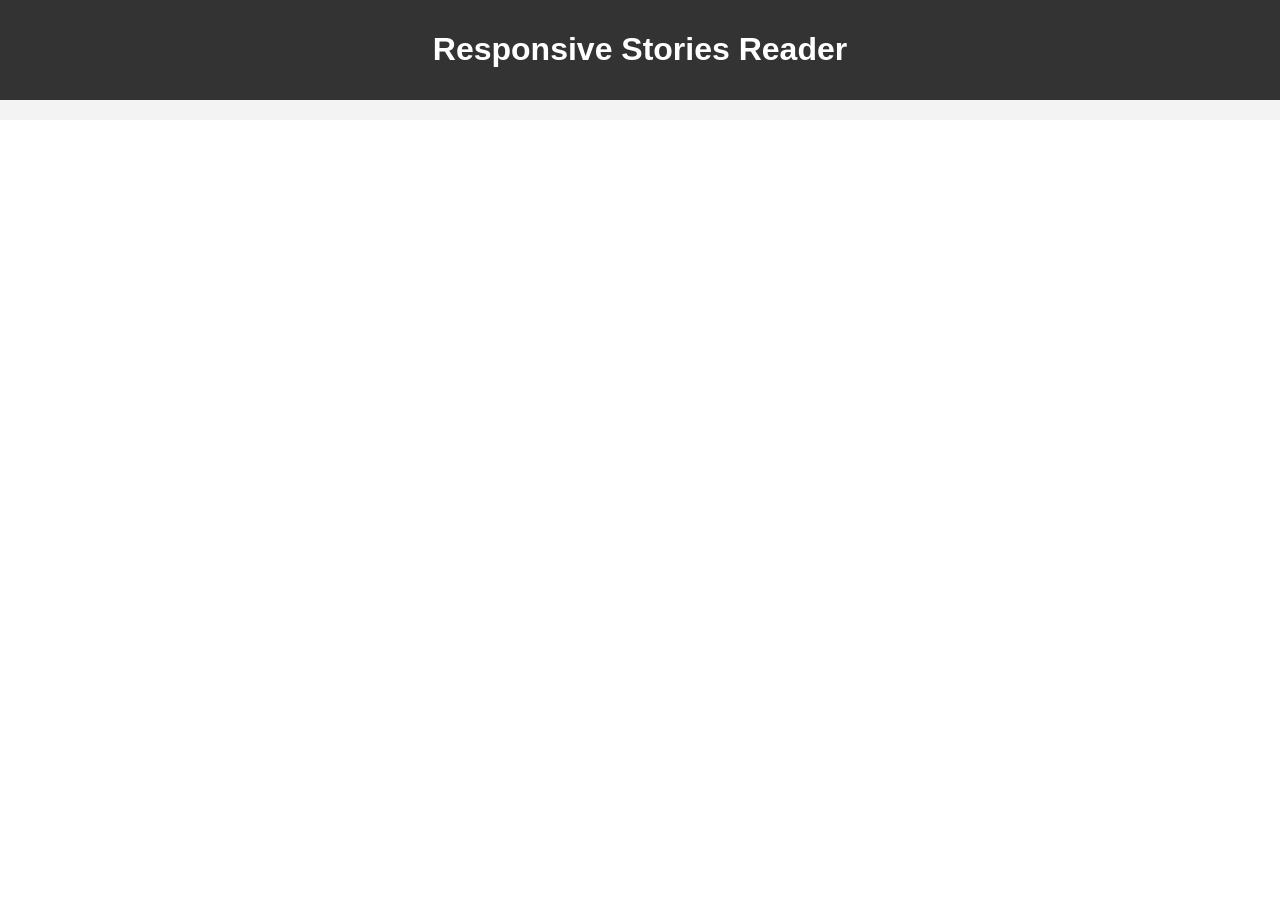
==== index.html @ 3489f44c "Updated index.html to include a complete responsive stories reader website with local storage tracki" ====
<!DOCTYPE html>
<html lang="en">
<head>
    <meta charset="UTF-8">
    <meta name="viewport" content="width=device-width, initial-scale=1.0">
    <title>Responsive Stories Reader</title>
    <style>
        body { font-family: Arial, sans-serif; margin: 0; padding: 0; }
        .header { background: #333; color: #fff; padding: 10px; text-align: center; }
        .story { display: none; padding: 20px; border: 1px solid #ccc; margin: 10px; } 
        .active { display: block; }
        .progress { width: 100%; background: #f3f3f3; }
        .progress-bar { height: 20px; background: #4caf50; width: 0; }
    </style>
</head>
<body>
    <div class="header"><h1>Responsive Stories Reader</h1></div>
    <div id="storiesContainer"></div>
    <div class="progress"><div class="progress-bar" id="progressBar"></div></div>
    <script>
        const stories = [
            { title: 'Story 1', content: 'This is the first story.' },
            { title: 'Story 2', content: 'This is the second story.' },
            { title: 'Story 3', content: 'This is the third story.' },
        ];

        let currentIndex = 0;
        let readingProgress = localStorage.getItem('readingProgress') ? JSON.parse(localStorage.getItem('readingProgress')) : {};

        function loadStories() {
            const container = document.getElementById('storiesContainer');
            stories.forEach((story, index) => {
                const storyDiv = document.createElement('div');
                storyDiv.className = 'story';
                storyDiv.innerHTML = `<h2>${story.title}</h2><p>${story.content}</p>`;
                if (readingProgress[index]) {
                    storyDiv.style.display = 'block';
                }
                container.appendChild(storyDiv);
            });
            updateProgress();
        }

        function updateProgress() {
            const progressBar = document.getElementById('progressBar');
            const progress = (currentIndex / stories.length) * 100;
            progressBar.style.width = progress + '%';
        }

        function logUserActivity() {
            const activityLog = JSON.parse(localStorage.getItem('activityLog')) || [];
            activityLog.push({ storyIndex: currentIndex, timestamp: new Date() });
            localStorage.setItem('activityLog', JSON.stringify(activityLog));
        }

        function nextStory() {
            if (currentIndex < stories.length) {
                readingProgress[currentIndex] = true;
                localStorage.setItem('readingProgress', JSON.stringify(readingProgress));
                currentIndex++;
                loadStories();
                updateProgress();
                logUserActivity();
            }
        }

        document.addEventListener('DOMContentLoaded', () => {
            loadStories();
            document.body.addEventListener('click', nextStory);
        });
    </script>
</body>
</html>
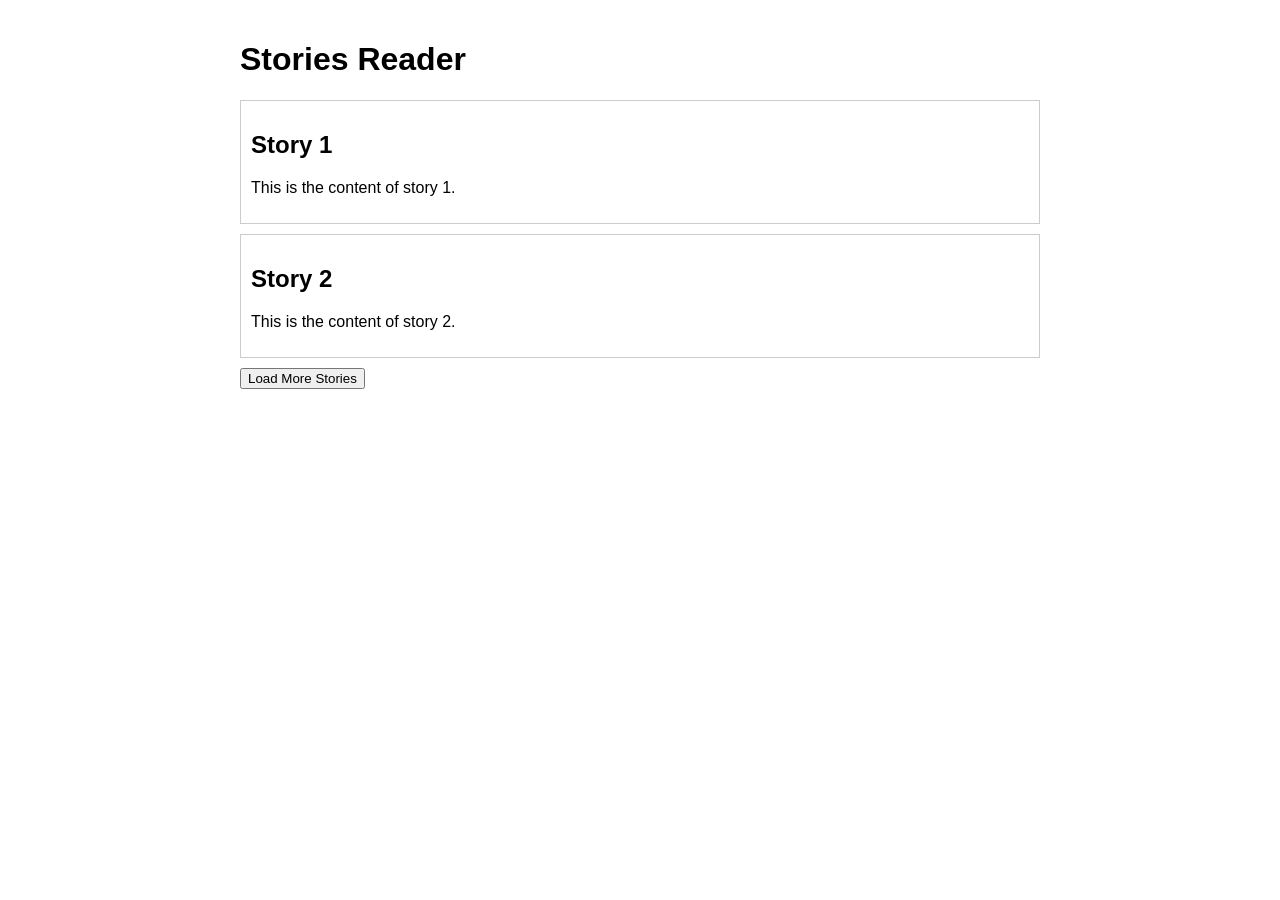
==== commit a06578ea: "Update index.html with complete responsive Stories Reader website." ====
--- a/index.html
+++ b/index.html
@@ -3,71 +3,54 @@
 <head>
     <meta charset="UTF-8">
     <meta name="viewport" content="width=device-width, initial-scale=1.0">
-    <title>Responsive Stories Reader</title>
+    <title>Stories Reader</title>
     <style>
         body { font-family: Arial, sans-serif; margin: 0; padding: 0; }
-        .header { background: #333; color: #fff; padding: 10px; text-align: center; }
-        .story { display: none; padding: 20px; border: 1px solid #ccc; margin: 10px; } 
-        .active { display: block; }
-        .progress { width: 100%; background: #f3f3f3; }
-        .progress-bar { height: 20px; background: #4caf50; width: 0; }
+        .container { max-width: 800px; margin: 0 auto; padding: 20px; }
+        .story { border: 1px solid #ccc; padding: 10px; margin-bottom: 10px; }
+        @media (max-width: 600px) {
+            .container { padding: 10px; }
+        }
     </style>
 </head>
 <body>
-    <div class="header"><h1>Responsive Stories Reader</h1></div>
-    <div id="storiesContainer"></div>
-    <div class="progress"><div class="progress-bar" id="progressBar"></div></div>
+    <div class="container">
+        <h1>Stories Reader</h1>
+        <div id="stories"></div>
+        <button id="loadMore">Load More Stories</button>
+    </div>
     <script>
         const stories = [
-            { title: 'Story 1', content: 'This is the first story.' },
-            { title: 'Story 2', content: 'This is the second story.' },
-            { title: 'Story 3', content: 'This is the third story.' },
+            { title: 'Story 1', content: 'This is the content of story 1.' },
+            { title: 'Story 2', content: 'This is the content of story 2.' },
+            { title: 'Story 3', content: 'This is the content of story 3.' },
+            // Add more stories as needed
         ];
-
         let currentIndex = 0;
-        let readingProgress = localStorage.getItem('readingProgress') ? JSON.parse(localStorage.getItem('readingProgress')) : {};
+        const storiesContainer = document.getElementById('stories');
+        const loadMoreButton = document.getElementById('loadMore');
 
         function loadStories() {
-            const container = document.getElementById('storiesContainer');
-            stories.forEach((story, index) => {
-                const storyDiv = document.createElement('div');
-                storyDiv.className = 'story';
-                storyDiv.innerHTML = `<h2>${story.title}</h2><p>${story.content}</p>`;
-                if (readingProgress[index]) {
-                    storyDiv.style.display = 'block';
-                }
-                container.appendChild(storyDiv);
-            });
-            updateProgress();
+            for (let i = 0; i < 2 && currentIndex < stories.length; i++, currentIndex++) {
+                const story = document.createElement('div');
+                story.classList.add('story');
+                story.innerHTML = `<h2>${stories[currentIndex].title}</h2><p>${stories[currentIndex].content}</p>`;
+                storiesContainer.appendChild(story);
+            }
+            if (currentIndex >= stories.length) {
+                loadMoreButton.style.display = 'none';
+            }
+            trackStoryView();
         }
 
-        function updateProgress() {
-            const progressBar = document.getElementById('progressBar');
-            const progress = (currentIndex / stories.length) * 100;
-            progressBar.style.width = progress + '%';
+        function trackStoryView() {
+            const viewedStories = JSON.parse(localStorage.getItem('viewedStories')) || [];
+            viewedStories.push(currentIndex);
+            localStorage.setItem('viewedStories', JSON.stringify(viewedStories));
         }
 
-        function logUserActivity() {
-            const activityLog = JSON.parse(localStorage.getItem('activityLog')) || [];
-            activityLog.push({ storyIndex: currentIndex, timestamp: new Date() });
-            localStorage.setItem('activityLog', JSON.stringify(activityLog));
-        }
-
-        function nextStory() {
-            if (currentIndex < stories.length) {
-                readingProgress[currentIndex] = true;
-                localStorage.setItem('readingProgress', JSON.stringify(readingProgress));
-                currentIndex++;
-                loadStories();
-                updateProgress();
-                logUserActivity();
-            }
-        }
-
-        document.addEventListener('DOMContentLoaded', () => {
-            loadStories();
-            document.body.addEventListener('click', nextStory);
-        });
+        loadMoreButton.addEventListener('click', loadStories);
+        loadStories();
     </script>
 </body>
-</html>
+</html>
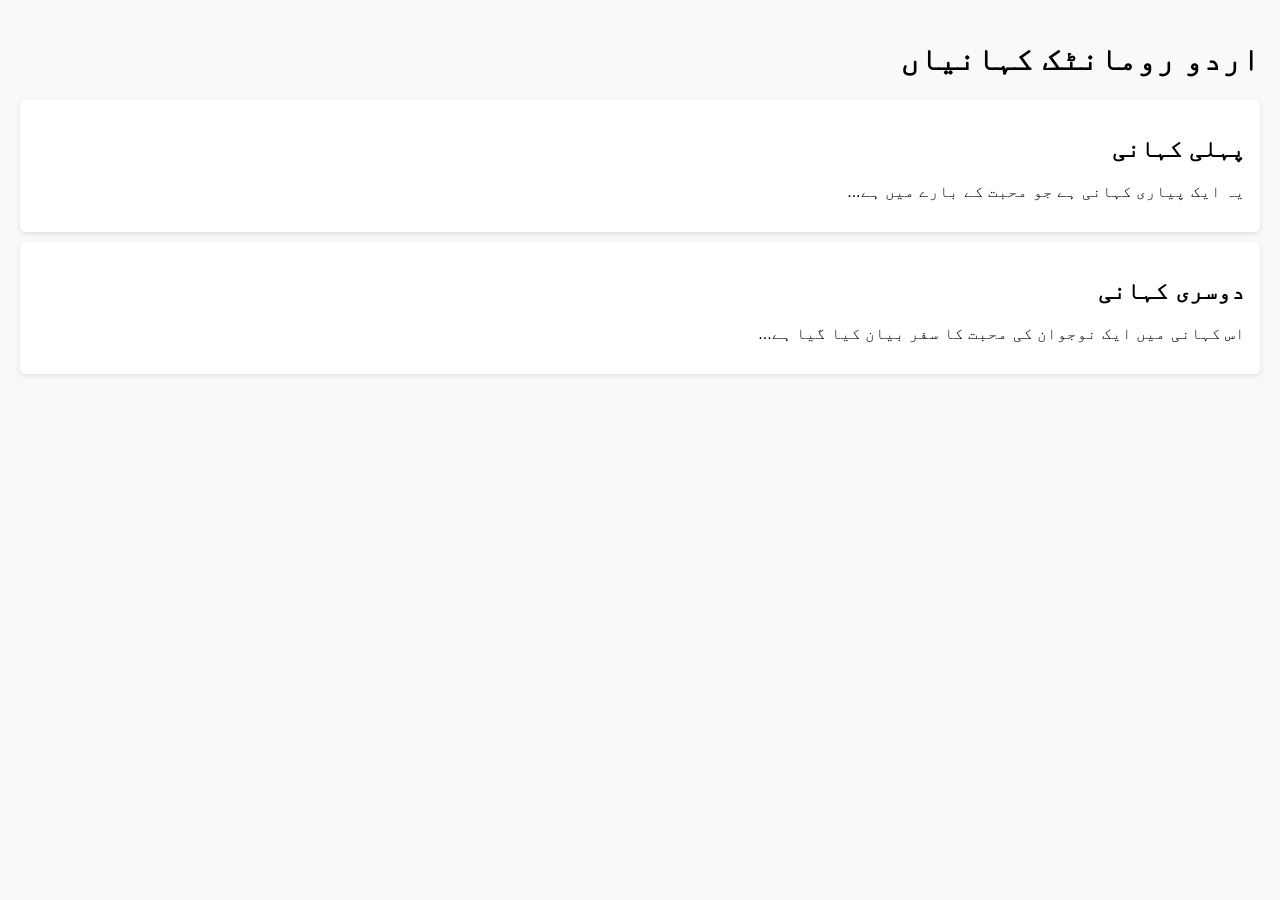
==== commit 07fd60ee: "Updated index.html to add Urdu romantic stories content with RTL support and responsive design" ====
--- a/index.html
+++ b/index.html
@@ -1,56 +1,42 @@
 <!DOCTYPE html>
-<html lang="en">
+<html lang="ur" dir="rtl">
 <head>
     <meta charset="UTF-8">
     <meta name="viewport" content="width=device-width, initial-scale=1.0">
-    <title>Stories Reader</title>
+    <title>اردو رومانٹک کہانیاں</title>
     <style>
-        body { font-family: Arial, sans-serif; margin: 0; padding: 0; }
-        .container { max-width: 800px; margin: 0 auto; padding: 20px; }
-        .story { border: 1px solid #ccc; padding: 10px; margin-bottom: 10px; }
+        body {
+            font-family: Arial, sans-serif;
+            margin: 0;
+            padding: 20px;
+            background-color: #f9f9f9;
+        }
+        .story {
+            background: #fff;
+            border-radius: 5px;
+            padding: 15px;
+            margin: 10px 0;
+            box-shadow: 0 2px 5px rgba(0,0,0,0.1);
+        }
         @media (max-width: 600px) {
-            .container { padding: 10px; }
+            body {
+                padding: 10px;
+            }
+            .story {
+                padding: 10px;
+            }
         }
     </style>
 </head>
 <body>
-    <div class="container">
-        <h1>Stories Reader</h1>
-        <div id="stories"></div>
-        <button id="loadMore">Load More Stories</button>
+    <h1>اردو رومانٹک کہانیاں</h1>
+    <div class="story">
+        <h2>پہلی کہانی</h2>
+        <p>یہ ایک پیاری کہانی ہے جو محبت کے بارے میں ہے...</p>
     </div>
-    <script>
-        const stories = [
-            { title: 'Story 1', content: 'This is the content of story 1.' },
-            { title: 'Story 2', content: 'This is the content of story 2.' },
-            { title: 'Story 3', content: 'This is the content of story 3.' },
-            // Add more stories as needed
-        ];
-        let currentIndex = 0;
-        const storiesContainer = document.getElementById('stories');
-        const loadMoreButton = document.getElementById('loadMore');
-
-        function loadStories() {
-            for (let i = 0; i < 2 && currentIndex < stories.length; i++, currentIndex++) {
-                const story = document.createElement('div');
-                story.classList.add('story');
-                story.innerHTML = `<h2>${stories[currentIndex].title}</h2><p>${stories[currentIndex].content}</p>`;
-                storiesContainer.appendChild(story);
-            }
-            if (currentIndex >= stories.length) {
-                loadMoreButton.style.display = 'none';
-            }
-            trackStoryView();
-        }
-
-        function trackStoryView() {
-            const viewedStories = JSON.parse(localStorage.getItem('viewedStories')) || [];
-            viewedStories.push(currentIndex);
-            localStorage.setItem('viewedStories', JSON.stringify(viewedStories));
-        }
-
-        loadMoreButton.addEventListener('click', loadStories);
-        loadStories();
-    </script>
+    <div class="story">
+        <h2>دوسری کہانی</h2>
+        <p>اس کہانی میں ایک نوجوان کی محبت کا سفر بیان کیا گیا ہے...</p>
+    </div>
 </body>
 </html>
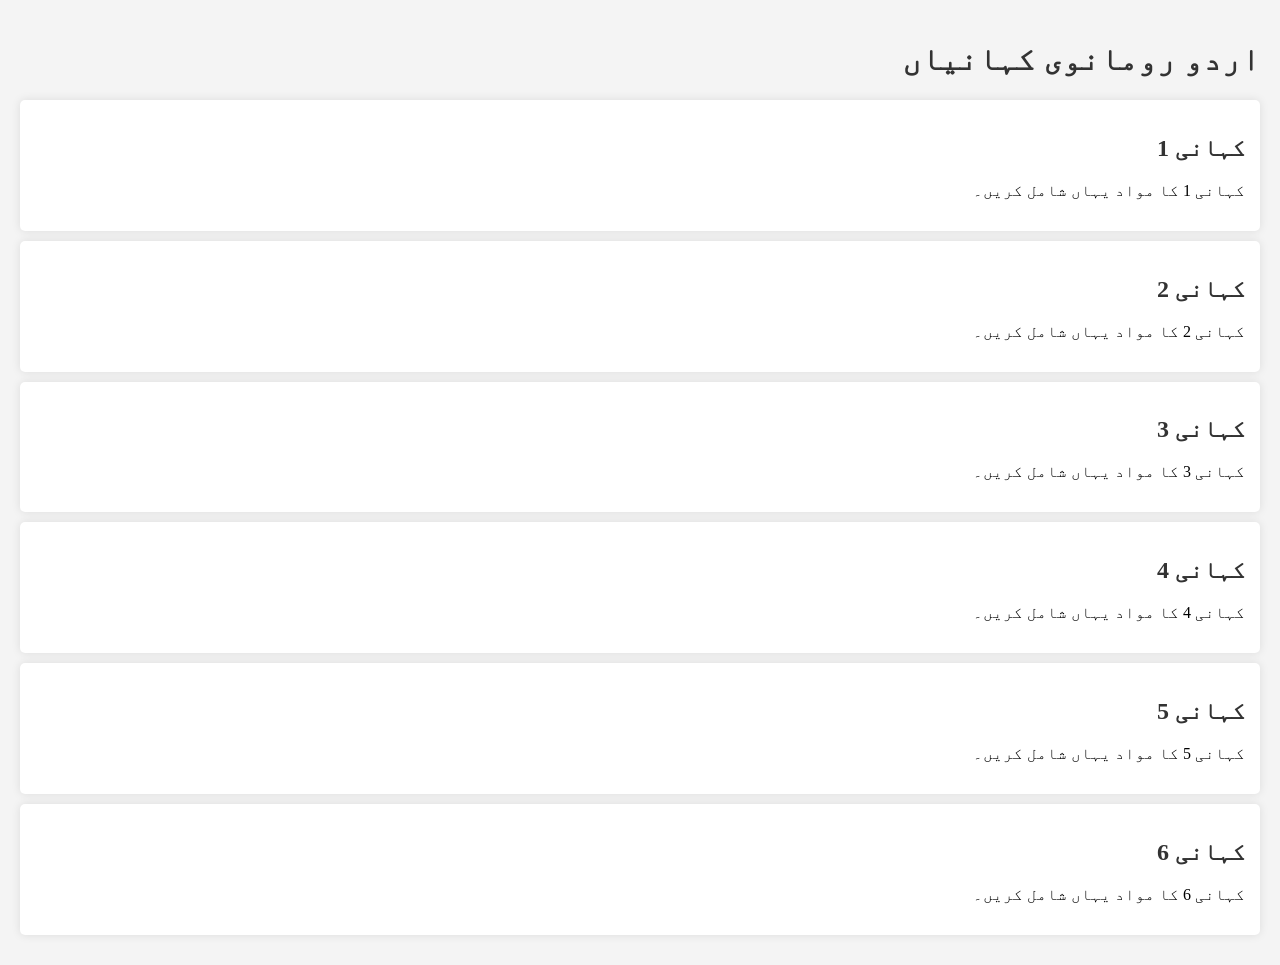
==== commit 4e195db4: "Update index.html for Urdu romantic stories" ====
--- a/index.html
+++ b/index.html
@@ -1,42 +1,73 @@
 <!DOCTYPE html>
-<html lang="ur" dir="rtl">
+<html lang="ur">
 <head>
     <meta charset="UTF-8">
     <meta name="viewport" content="width=device-width, initial-scale=1.0">
-    <title>اردو رومانٹک کہانیاں</title>
+    <title>اردو رومانوی کہانیاں</title>
     <style>
         body {
-            font-family: Arial, sans-serif;
+            font-family: 'Noto Naskh Arabic', serif;
+            direction: rtl;
+            background-color: #f4f4f4;
             margin: 0;
             padding: 20px;
-            background-color: #f9f9f9;
+        }
+        h1, h2 {
+            color: #333;
         }
         .story {
-            background: #fff;
-            border-radius: 5px;
+            background: white;
             padding: 15px;
             margin: 10px 0;
-            box-shadow: 0 2px 5px rgba(0,0,0,0.1);
+            border-radius: 5px;
+            box-shadow: 0 0 10px rgba(0,0,0,0.1);
         }
         @media (max-width: 600px) {
             body {
-                padding: 10px;
-            }
-            .story {
                 padding: 10px;
             }
         }
     </style>
 </head>
 <body>
-    <h1>اردو رومانٹک کہانیاں</h1>
-    <div class="story">
-        <h2>پہلی کہانی</h2>
-        <p>یہ ایک پیاری کہانی ہے جو محبت کے بارے میں ہے...</p>
+    <h1>اردو رومانوی کہانیاں</h1>
+    <div id="stories">
+        <div class="story">
+            <h2>کہانی 1</h2>
+            <p>کہانی 1 کا مواد یہاں شامل کریں۔</p>
+        </div>
+        <div class="story">
+            <h2>کہانی 2</h2>
+            <p>کہانی 2 کا مواد یہاں شامل کریں۔</p>
+        </div>
+        <div class="story">
+            <h2>کہانی 3</h2>
+            <p>کہانی 3 کا مواد یہاں شامل کریں۔</p>
+        </div>
+        <div class="story">
+            <h2>کہانی 4</h2>
+            <p>کہانی 4 کا مواد یہاں شامل کریں۔</p>
+        </div>
+        <div class="story">
+            <h2>کہانی 5</h2>
+            <p>کہانی 5 کا مواد یہاں شامل کریں۔</p>
+        </div>
+        <div class="story">
+            <h2>کہانی 6</h2>
+            <p>کہانی 6 کا مواد یہاں شامل کریں۔</p>
+        </div>
     </div>
-    <div class="story">
-        <h2>دوسری کہانی</h2>
-        <p>اس کہانی میں ایک نوجوان کی محبت کا سفر بیان کیا گیا ہے...</p>
-    </div>
+    <script>
+        // Local Storage Tracking
+        const storyViews = JSON.parse(localStorage.getItem('storyViews')) || {};
+        const stories = document.querySelectorAll('.story');
+        stories.forEach((story, index) => {
+            story.addEventListener('click', () => {
+                storyViews[`story${index + 1}`] = (storyViews[`story${index + 1}`] || 0) + 1;
+                localStorage.setItem('storyViews', JSON.stringify(storyViews));
+                alert(`آپ نے کہانی ${index + 1} کو ${storyViews[`story${index + 1}`]} بار دیکھا ہے`);
+            });
+        });
+    </script>
 </body>
-</html>+</html>
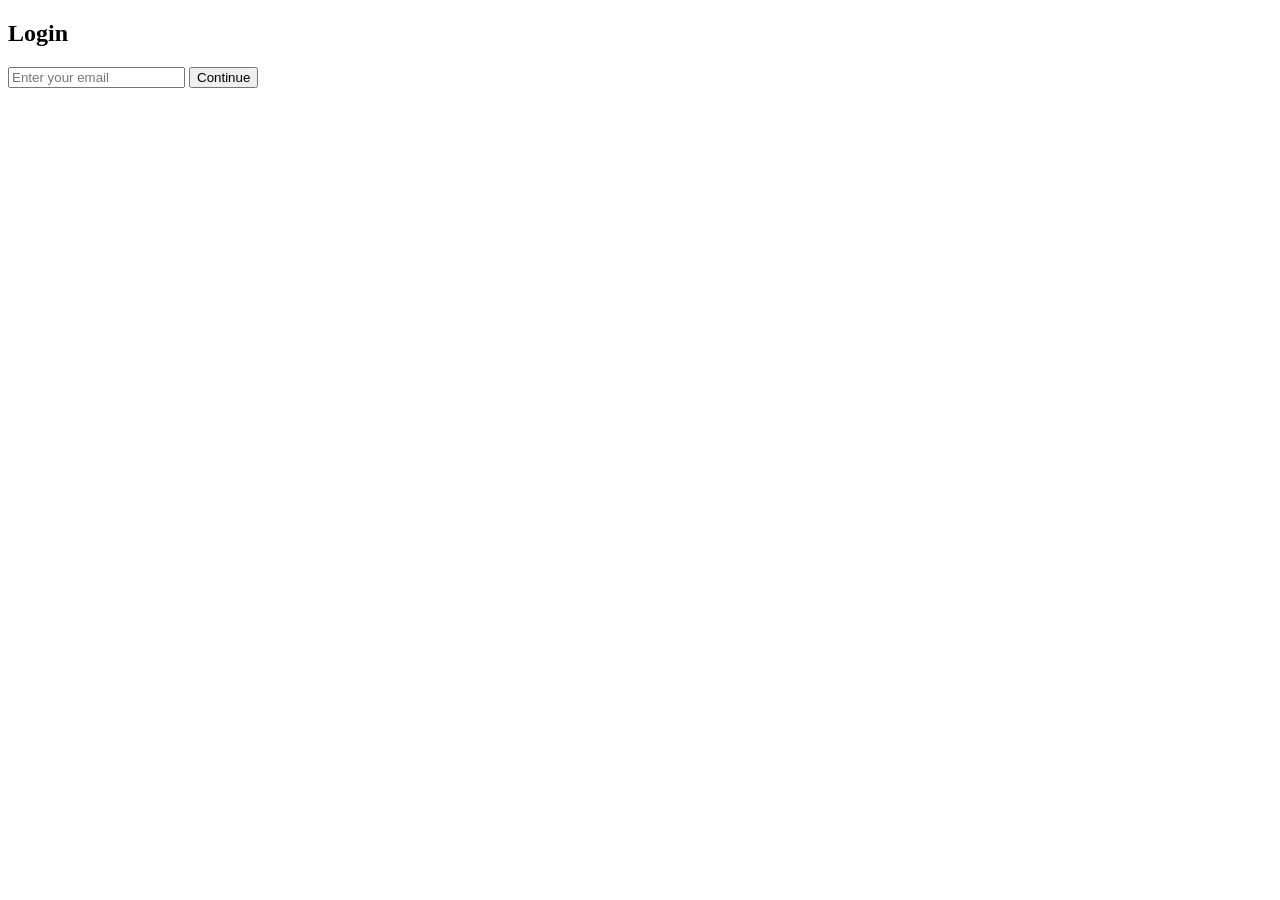
==== commit b2067b2b: "Update index.html" ====
--- a/index.html
+++ b/index.html
@@ -1,73 +1,15 @@
 <!DOCTYPE html>
-<html lang="ur">
+<html>
 <head>
-    <meta charset="UTF-8">
-    <meta name="viewport" content="width=device-width, initial-scale=1.0">
-    <title>اردو رومانوی کہانیاں</title>
-    <style>
-        body {
-            font-family: 'Noto Naskh Arabic', serif;
-            direction: rtl;
-            background-color: #f4f4f4;
-            margin: 0;
-            padding: 20px;
-        }
-        h1, h2 {
-            color: #333;
-        }
-        .story {
-            background: white;
-            padding: 15px;
-            margin: 10px 0;
-            border-radius: 5px;
-            box-shadow: 0 0 10px rgba(0,0,0,0.1);
-        }
-        @media (max-width: 600px) {
-            body {
-                padding: 10px;
-            }
-        }
-    </style>
+  <title>Email Login</title>
+  <link rel="stylesheet" href="style.css">
 </head>
 <body>
-    <h1>اردو رومانوی کہانیاں</h1>
-    <div id="stories">
-        <div class="story">
-            <h2>کہانی 1</h2>
-            <p>کہانی 1 کا مواد یہاں شامل کریں۔</p>
-        </div>
-        <div class="story">
-            <h2>کہانی 2</h2>
-            <p>کہانی 2 کا مواد یہاں شامل کریں۔</p>
-        </div>
-        <div class="story">
-            <h2>کہانی 3</h2>
-            <p>کہانی 3 کا مواد یہاں شامل کریں۔</p>
-        </div>
-        <div class="story">
-            <h2>کہانی 4</h2>
-            <p>کہانی 4 کا مواد یہاں شامل کریں۔</p>
-        </div>
-        <div class="story">
-            <h2>کہانی 5</h2>
-            <p>کہانی 5 کا مواد یہاں شامل کریں۔</p>
-        </div>
-        <div class="story">
-            <h2>کہانی 6</h2>
-            <p>کہانی 6 کا مواد یہاں شامل کریں۔</p>
-        </div>
-    </div>
-    <script>
-        // Local Storage Tracking
-        const storyViews = JSON.parse(localStorage.getItem('storyViews')) || {};
-        const stories = document.querySelectorAll('.story');
-        stories.forEach((story, index) => {
-            story.addEventListener('click', () => {
-                storyViews[`story${index + 1}`] = (storyViews[`story${index + 1}`] || 0) + 1;
-                localStorage.setItem('storyViews', JSON.stringify(storyViews));
-                alert(`آپ نے کہانی ${index + 1} کو ${storyViews[`story${index + 1}`]} بار دیکھا ہے`);
-            });
-        });
-    </script>
+
+  <h2>Login</h2>
+  <input type="email" id="email" placeholder="Enter your email" required>
+  <button onclick="login()">Continue</button>
+
+  <script src="app.js"></script>
 </body>
 </html>
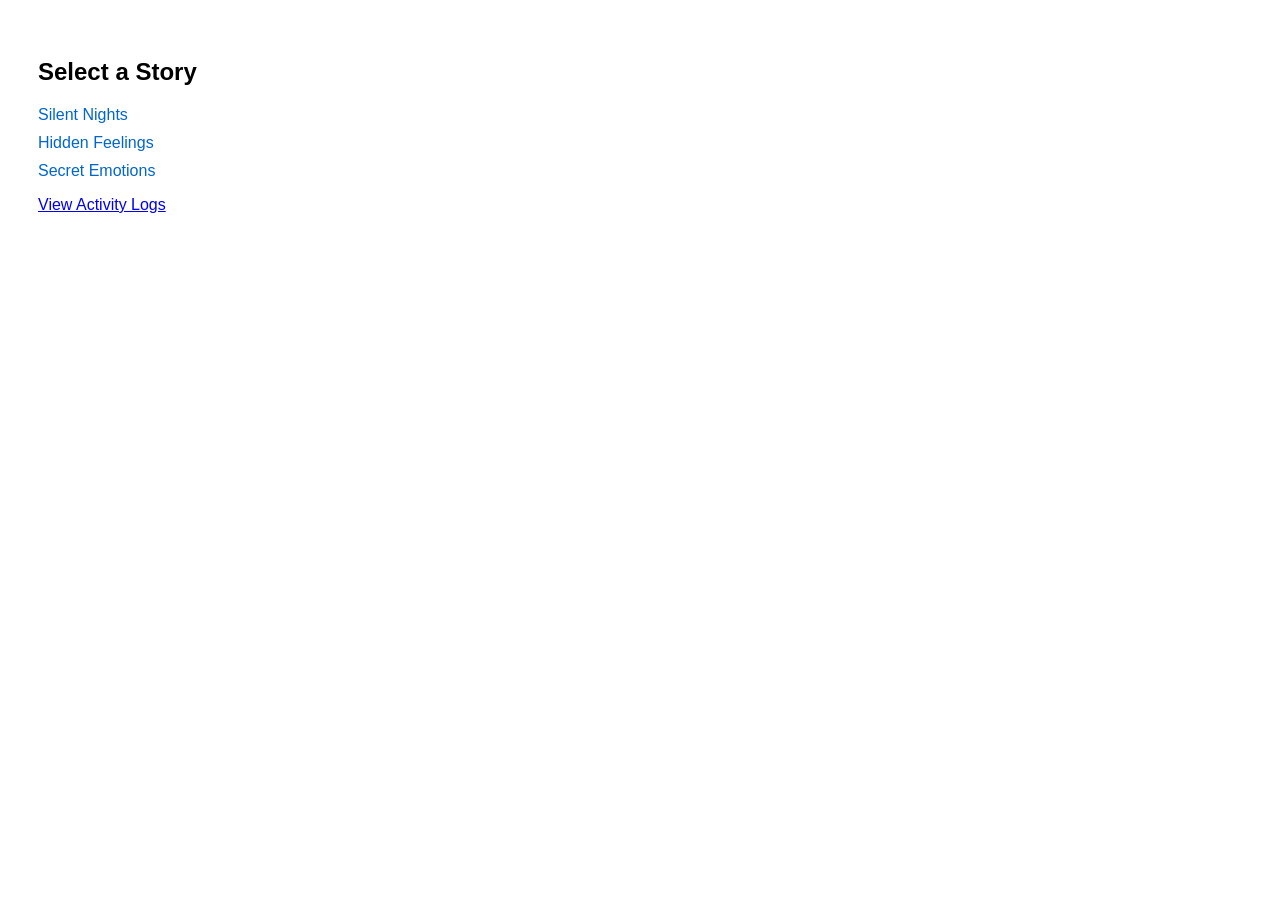
==== commit 6a09c22c: "Update index.html" ====
--- a/index.html
+++ b/index.html
@@ -1,15 +1,21 @@
 <!DOCTYPE html>
 <html>
 <head>
-  <title>Email Login</title>
+  <title>Stories</title>
   <link rel="stylesheet" href="style.css">
 </head>
 <body>
 
-  <h2>Login</h2>
-  <input type="email" id="email" placeholder="Enter your email" required>
-  <button onclick="login()">Continue</button>
+<h2>Select a Story</h2>
 
-  <script src="app.js"></script>
+<ul>
+  <li onclick="openStory('Silent Nights')">Silent Nights</li>
+  <li onclick="openStory('Hidden Feelings')">Hidden Feelings</li>
+  <li onclick="openStory('Secret Emotions')">Secret Emotions</li>
+</ul>
+
+<a href="activity.html">View Activity Logs</a>
+
+<script src="app.js"></script>
 </body>
 </html>
--- a/style.css
+++ b/style.css
@@ -0,0 +1,35 @@
+body {
+  font-family: Arial, sans-serif;
+  padding: 30px;
+}
+
+input, button {
+  padding: 10px;
+  margin: 10px 0;
+  width: 250px;
+}
+
+ul {
+  list-style: none;
+  padding: 0;
+}
+
+li {
+  margin: 10px 0;
+  color: #0066cc;
+  cursor: pointer;
+}
+
+li:hover {
+  text-decoration: underline;
+}
+
+table {
+  border-collapse: collapse;
+  width: 80%;
+}
+
+th, td {
+  border: 1px solid #ccc;
+  padding: 8px;
+}
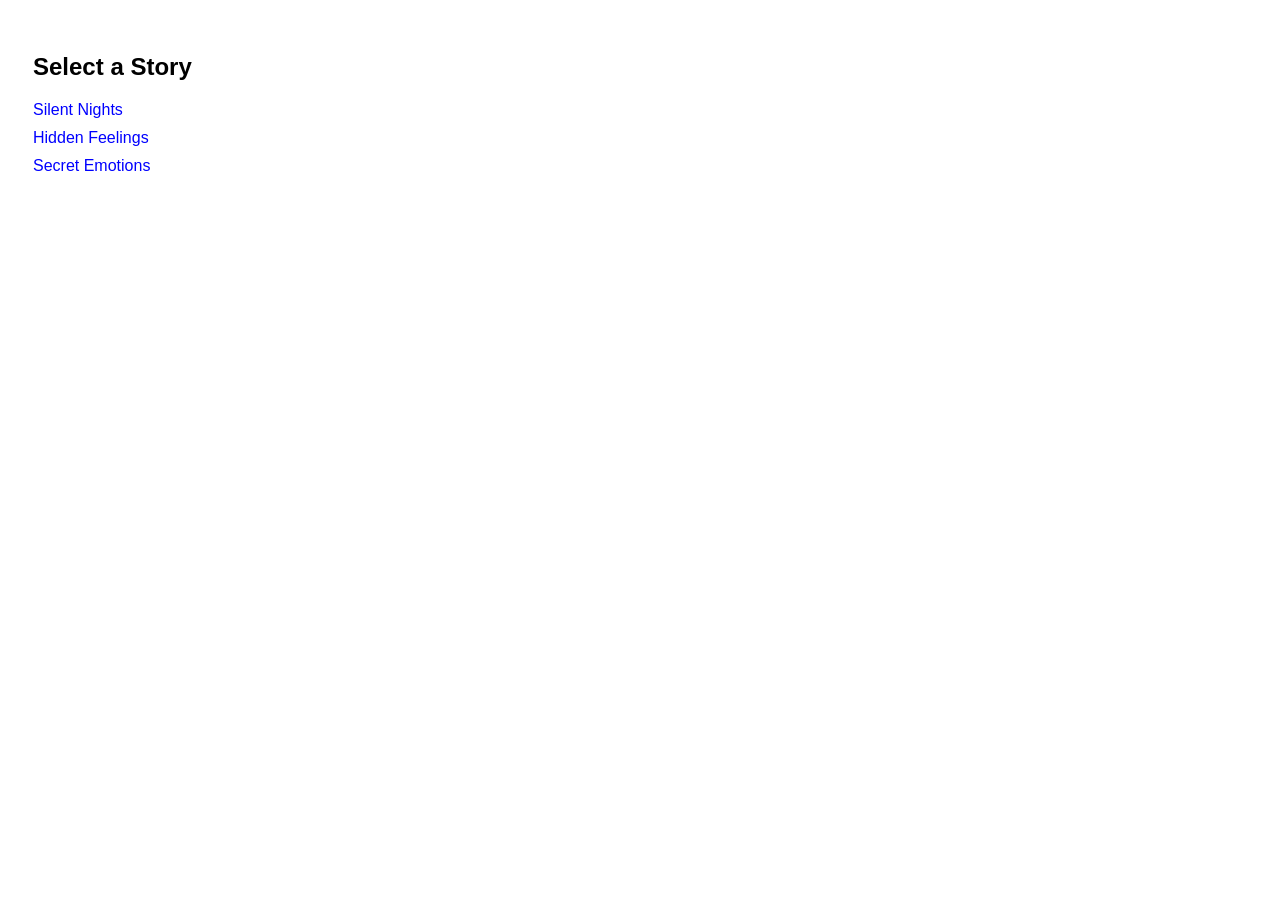
==== commit cddebbdc: "Update index.html" ====
--- a/index.html
+++ b/index.html
@@ -14,7 +14,7 @@
   <li onclick="openStory('Secret Emotions')">Secret Emotions</li>
 </ul>
 
-<a href="activity.html">View Activity Logs</a>
+
 
 <script src="app.js"></script>
 </body>
--- a/style.css
+++ b/style.css
@@ -1,12 +1,6 @@
 body {
-  font-family: Arial, sans-serif;
-  padding: 30px;
-}
-
-input, button {
-  padding: 10px;
-  margin: 10px 0;
-  width: 250px;
+  font-family: Arial;
+  padding: 25px;
 }
 
 ul {
@@ -16,7 +10,7 @@
 
 li {
   margin: 10px 0;
-  color: #0066cc;
+  color: blue;
   cursor: pointer;
 }
 
@@ -24,9 +18,14 @@
   text-decoration: underline;
 }
 
+button {
+  padding: 10px 20px;
+  margin-top: 20px;
+}
+
 table {
   border-collapse: collapse;
-  width: 80%;
+  width: 100%;
 }
 
 th, td {
